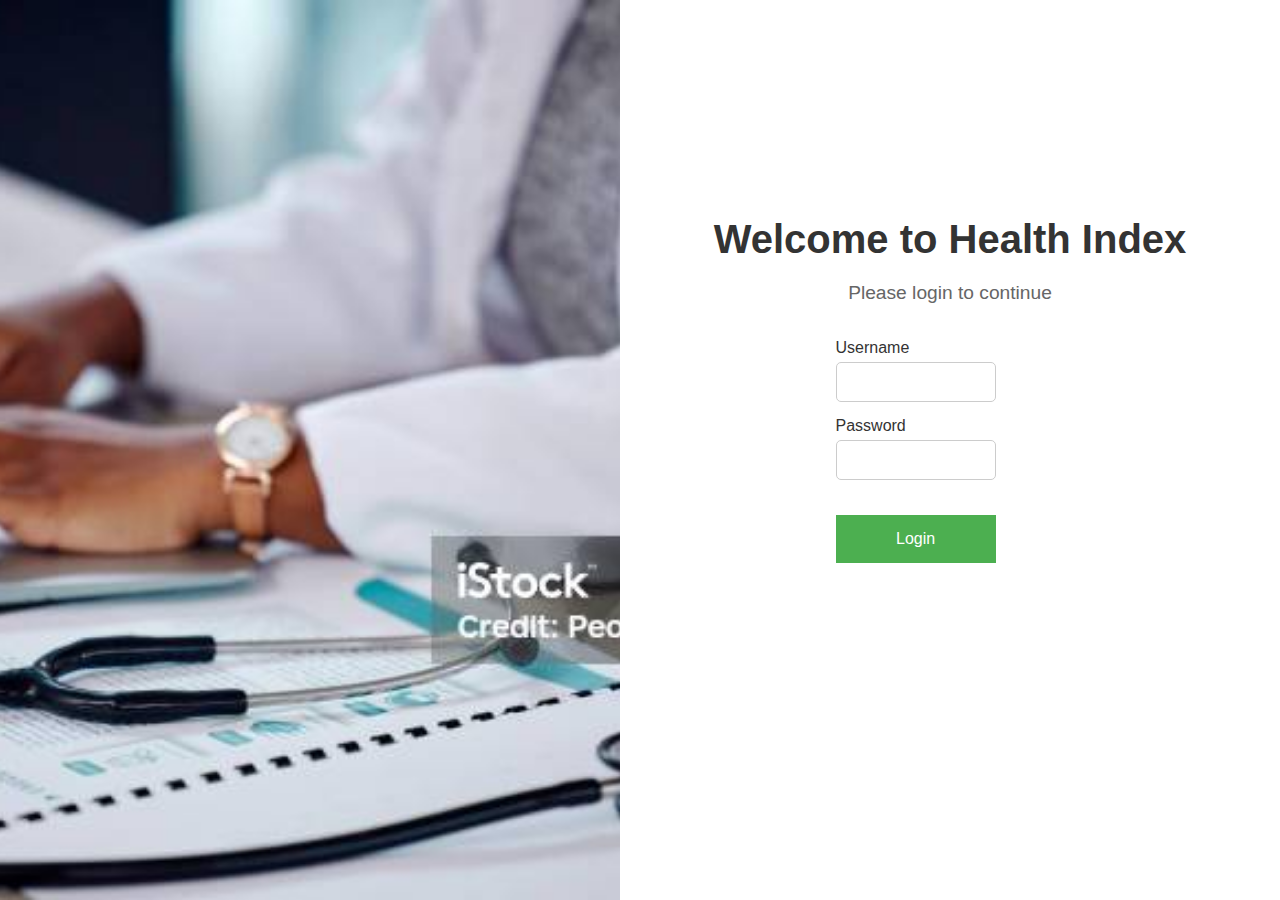
==== index.html @ 68dadbcb "hry" ====
<!DOCTYPE html>
<html lang="en">
<head>
    <meta charset="UTF-8">
    <meta name="viewport" content="width=device-width, initial-scale=1.0">
    <title>Health Index - Login</title>
    <link rel="stylesheet" href="styles.css">
</head>
<body>
    <div class="container">
        <!-- Left side with image -->
        <div class="left-section">
            <img src="image.png" alt="Health Image">
        </div>

        <!-- Right side with login options -->
        <div class="right-section">
            <h1>Welcome to Health Index</h1>
            <p>Please login to continue</p>
            
            <!-- Username and Password Input Boxes -->
            <form action="#" method="POST">
                <div class="input-box">
                    <label for="username">Username</label>
                    <input type="text" id="username" name="username" required>
                </div>
                <div class="input-box">
                    <label for="password">Password</label>
                    <input type="password" id="password" name="password" required>
                </div>
                <button type="submit" class="role-btn">Login</button>
            </form>

            <div class="new-account">
                <p>Don't have an account?</p>
                <a href="#" class="create-account-btn">Create New Account</a>
            </div>
        </div>
    </div>
</body>
</html>
---- styles.css ----
* {
    margin: 0;
    padding: 0;
    box-sizing: border-box;
    font-family: 'Arial', sans-serif;
}

body, html {
    height: 100%;
    background-color: #e9e9e9;
}

.container {
    display: flex;
    height: 100vh;
    animation: fadeIn 1.5s ease-in-out; /* Add fade-in animation to the container */
}

/* Keyframes for fade-in animation */
@keyframes fadeIn {
    from {
        opacity: 0;
    }
    to {
        opacity: 1;
    }
}

/* Left Section (Image) */
.left-section {
    flex: 1;
    background-color: #f0f0f0;
    position: relative;
    overflow: hidden;
}

.left-section img {
    width: 100%;
    height: 100%;
    object-fit: cover;
    transform: scale(1.1); /* Initial scale for zoom-in effect */
    transition: transform 3s ease-in-out; /* Smooth transition */
}

.left-section img:hover {
    transform: scale(1); /* Zoom-out effect when hovering */
}

/* Right Section (Login Options) */
.right-section {
    flex: 1;
    background-color: #fff;
    display: flex;
    flex-direction: column;
    justify-content: center;
    align-items: center;
    padding: 20px;
    animation: slideInRight 1.5s ease-in-out; /* Slide-in animation for the right section */
}

/* Keyframes for slide-in animation */
@keyframes slideInRight {
    from {
        transform: translateX(100%);
    }
    to {
        transform: translateX(0);
    }
}

.right-section h1 {
    font-size: 2.5em;
    color: #333;
    animation: fadeInTitle 1.5s ease-in-out; /* Fade-in effect for title */
}

/* Keyframes for title fade-in */
@keyframes fadeInTitle {
    from {
        opacity: 0;
        transform: translateY(-20px);
    }
    to {
        opacity: 1;
        transform: translateY(0);
    }
}

.right-section p {
    margin: 20px 0;
    font-size: 1.2em;
    color: #666;
}

/* Input fields styling */
.input-box {
    margin: 15px 0;
    width: 70%;
}

.input-box label {
    display: block;
    font-size: 1em;
    color: #333;
    margin-bottom: 5px;
}

.input-box input {
    width: 100%;
    padding: 10px;
    font-size: 1em;
    border: 1px solid #ccc;
    border-radius: 5px;
    transition: border-color 0.3s ease;
}

.input-box input:focus {
    border-color: #4CAF50;
    outline: none;
}

/* Submit button */
.role-btn {
    background-color: #4CAF50;
    color: white;
    padding: 15px 30px;
    border: none;
    margin: 20px 0;
    font-size: 1em;
    cursor: pointer;
    width: 70%;
    transition: background-color 0.3s ease, transform 0.3s ease; /* Smooth transition for hover effects */
}

.role-btn:hover {
    background-color: #45a049;
    transform: scale(1.05); /* Scale up effect on hover */
}

/* New account link */
.new-account {
    margin-top: 20px;
    text-align: center;
    opacity: 0;
    animation: fadeIn 2s ease-in-out 1.5s forwards; /* Fade-in effect with delay */
}

.create-account-btn {
    color: #4CAF50;
    text-decoration: none;
    font-weight: bold;
    transition: color 0.3s ease, transform 0.3s ease; /* Smooth transition for hover effects */
}

.create-account-btn:hover {
    text-decoration: underline;
    color: #2f8a35;
    transform: translateY(-3px); /* Lift-up effect on hover */
}
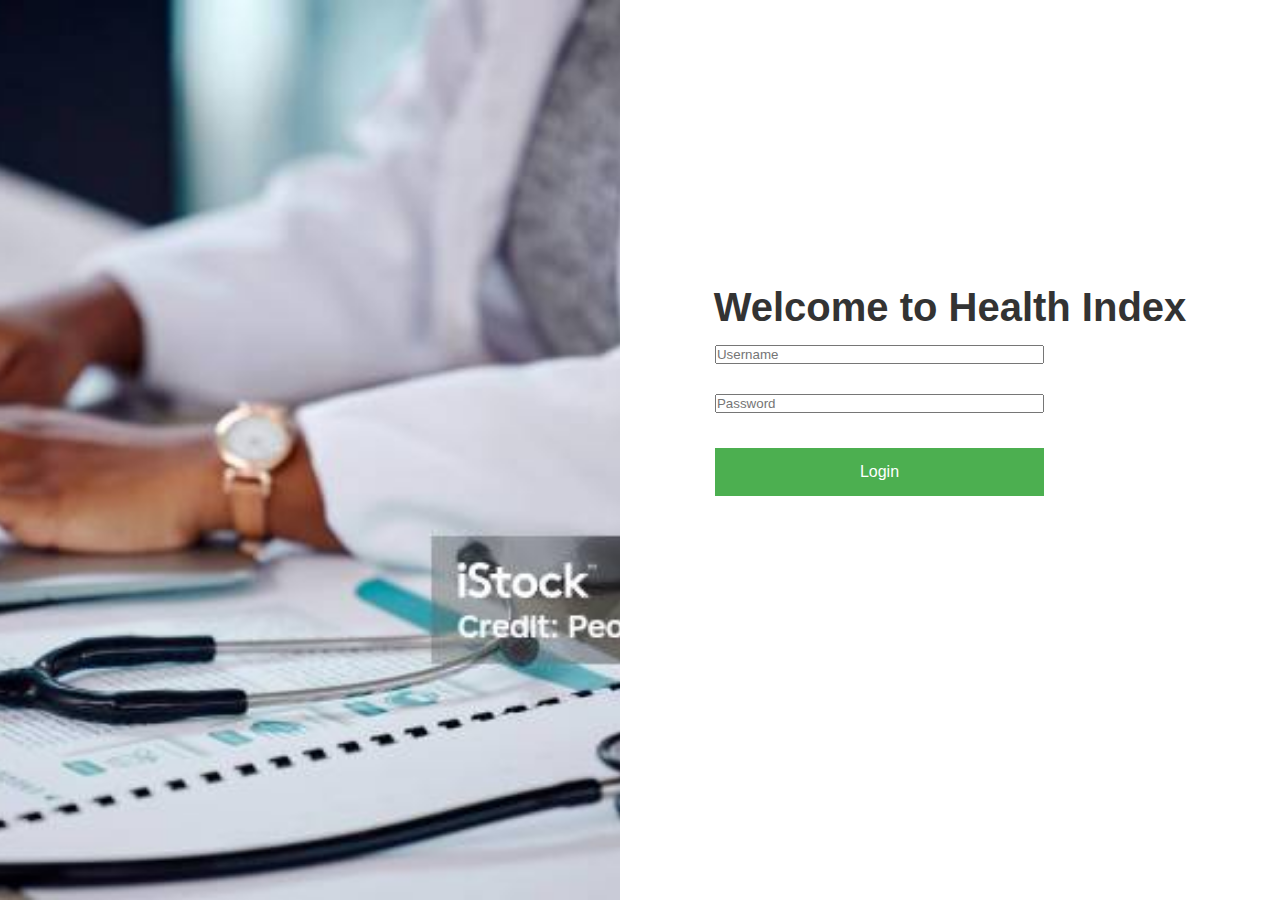
==== commit 47d39339: "hey" ====
--- a/index.html
+++ b/index.html
@@ -13,27 +13,17 @@
             <img src="image.png" alt="Health Image">
         </div>
 
-        <!-- Right side with login options -->
+        <!-- Right side with login form -->
         <div class="right-section">
             <h1>Welcome to Health Index</h1>
-            <p>Please login to continue</p>
-            
-            <!-- Username and Password Input Boxes -->
-            <form action="#" method="POST">
-                <div class="input-box">
-                    <label for="username">Username</label>
-                    <input type="text" id="username" name="username" required>
-                </div>
-                <div class="input-box">
-                    <label for="password">Password</label>
-                    <input type="password" id="password" name="password" required>
-                </div>
-                <button type="submit" class="role-btn">Login</button>
+            <form class="login-form">
+                <input type="text" placeholder="Username" class="input-box" required>
+                <input type="password" placeholder="Password" class="input-box" required>
+                <button class="submit-btn" type="submit">Login</button>
             </form>
-
             <div class="new-account">
                 <p>Don't have an account?</p>
-                <a href="#" class="create-account-btn">Create New Account</a>
+                <a href="signup.html" class="create-account-btn">Create New Account</a> <!-- Link to Sign Up -->
             </div>
         </div>
     </div>
--- a/styles.css
+++ b/styles.css
@@ -1,3 +1,4 @@
+/* Common styles for both login and signup pages */
 * {
     margin: 0;
     padding: 0;
@@ -13,7 +14,7 @@
 .container {
     display: flex;
     height: 100vh;
-    animation: fadeIn 1.5s ease-in-out; /* Add fade-in animation to the container */
+    animation: fadeIn 1.5s ease-in-out;
 }
 
 /* Keyframes for fade-in animation */
@@ -38,15 +39,15 @@
     width: 100%;
     height: 100%;
     object-fit: cover;
-    transform: scale(1.1); /* Initial scale for zoom-in effect */
-    transition: transform 3s ease-in-out; /* Smooth transition */
+    transform: scale(1.1);
+    transition: transform 3s ease-in-out;
 }
 
 .left-section img:hover {
-    transform: scale(1); /* Zoom-out effect when hovering */
+    transform: scale(1);
 }
 
-/* Right Section (Login Options) */
+/* Right Section (Login and Signup Forms) */
 .right-section {
     flex: 1;
     background-color: #fff;
@@ -55,7 +56,7 @@
     justify-content: center;
     align-items: center;
     padding: 20px;
-    animation: slideInRight 1.5s ease-in-out; /* Slide-in animation for the right section */
+    animation: slideInRight 1.5s ease-in-out;
 }
 
 /* Keyframes for slide-in animation */
@@ -71,7 +72,7 @@
 .right-section h1 {
     font-size: 2.5em;
     color: #333;
-    animation: fadeInTitle 1.5s ease-in-out; /* Fade-in effect for title */
+    animation: fadeInTitle 1.5s ease-in-out;
 }
 
 /* Keyframes for title fade-in */
@@ -120,7 +121,7 @@
 }
 
 /* Submit button */
-.role-btn {
+.role-btn, .submit-btn {
     background-color: #4CAF50;
     color: white;
     padding: 15px 30px;
@@ -129,31 +130,51 @@
     font-size: 1em;
     cursor: pointer;
     width: 70%;
-    transition: background-color 0.3s ease, transform 0.3s ease; /* Smooth transition for hover effects */
+    transition: background-color 0.3s ease, transform 0.3s ease;
 }
 
-.role-btn:hover {
+.role-btn:hover, .submit-btn:hover {
     background-color: #45a049;
-    transform: scale(1.05); /* Scale up effect on hover */
+    transform: scale(1.05);
 }
 
-/* New account link */
-.new-account {
+/* New account link for Login */
+.new-account, .already-account {
     margin-top: 20px;
     text-align: center;
     opacity: 0;
-    animation: fadeIn 2s ease-in-out 1.5s forwards; /* Fade-in effect with delay */
+    animation: fadeIn 2s ease-in-out 1.5s forwards;
 }
 
-.create-account-btn {
+/* Link buttons styling */
+.create-account-btn, .login-here-btn {
     color: #4CAF50;
     text-decoration: none;
     font-weight: bold;
-    transition: color 0.3s ease, transform 0.3s ease; /* Smooth transition for hover effects */
+    transition: color 0.3s ease, transform 0.3s ease;
 }
 
-.create-account-btn:hover {
+.create-account-btn:hover, .login-here-btn:hover {
     text-decoration: underline;
     color: #2f8a35;
-    transform: translateY(-3px); /* Lift-up effect on hover */
+    transform: translateY(-3px);
 }
+
+/* Specific Signup form styling */
+.signup-form .input-box {
+    margin: 10px 0;
+}
+
+.signup-form .submit-btn {
+    background-color: #4CAF50;
+    color: white;
+    width: 100%;
+    padding: 15px;
+    font-size: 1em;
+}
+
+.signup-form .submit-btn:hover {
+    background-color: #45a049;
+    transform: scale(1.05);
+}
+
